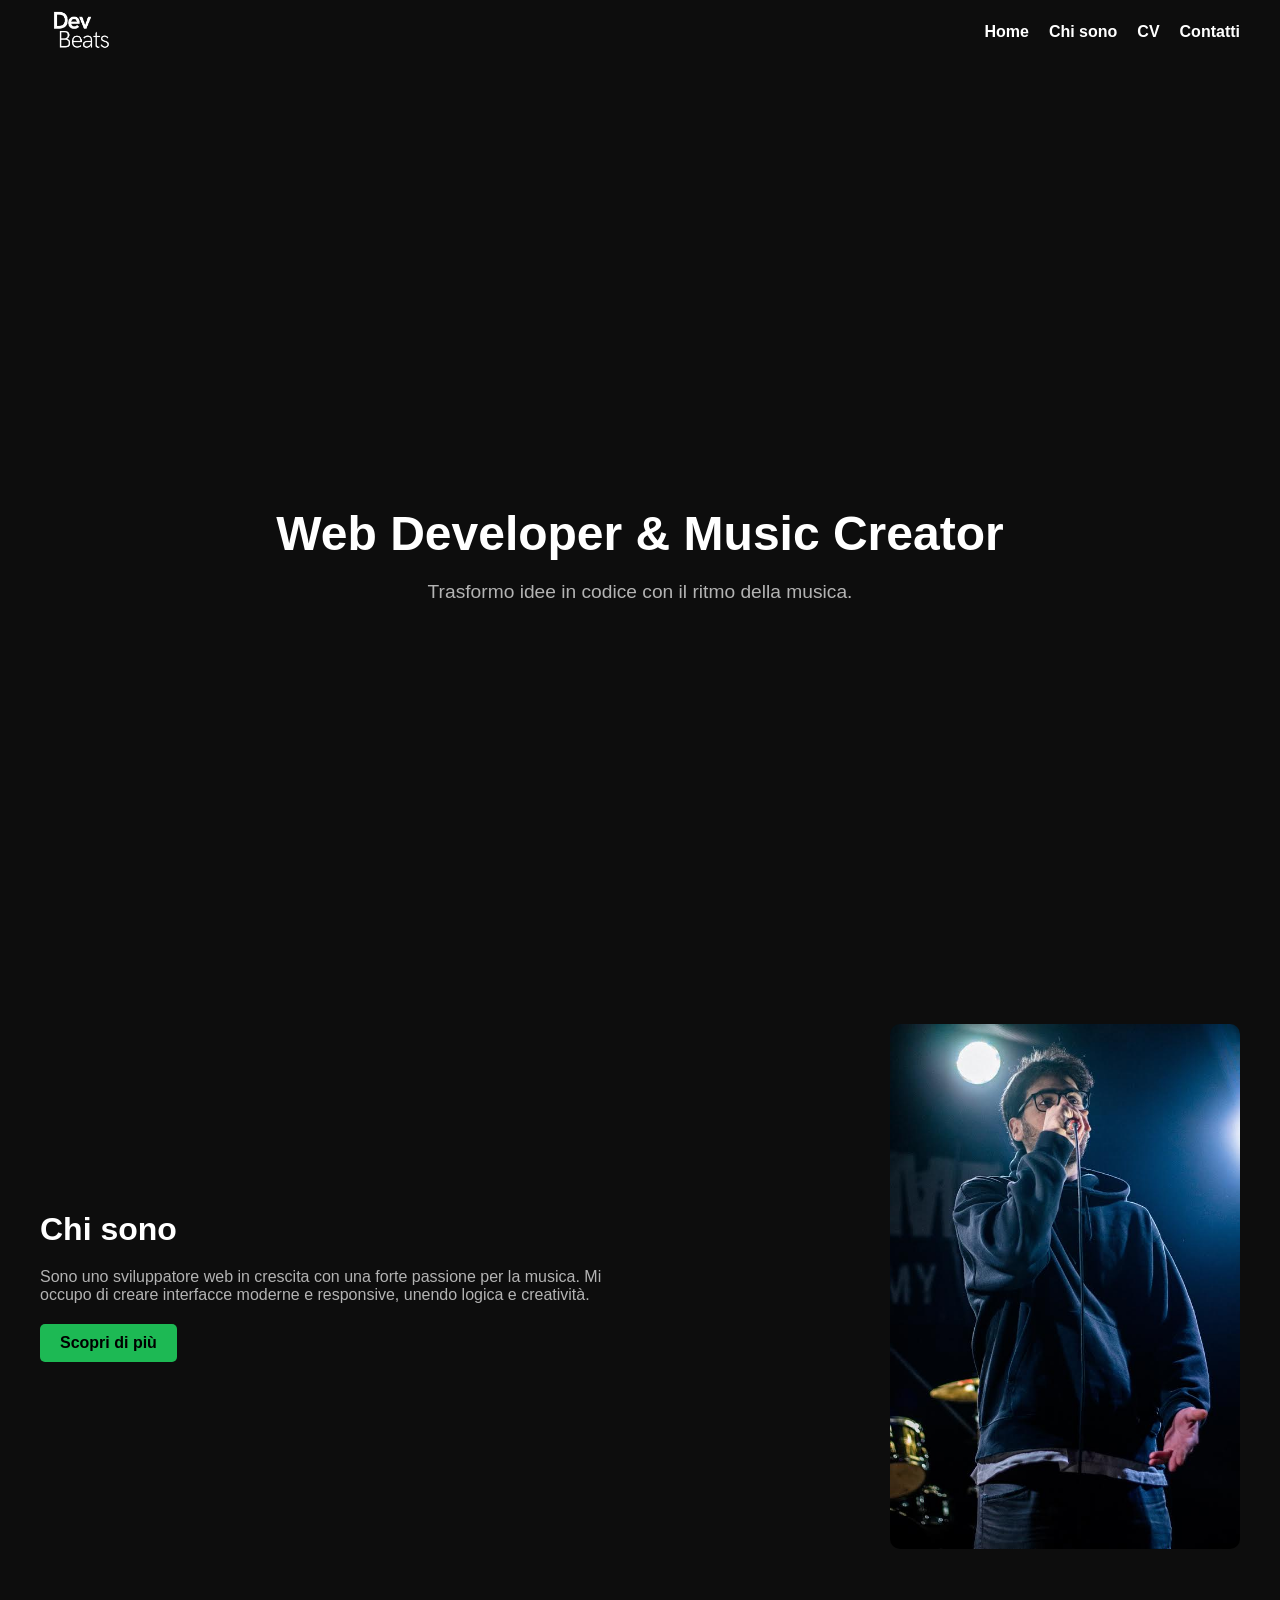
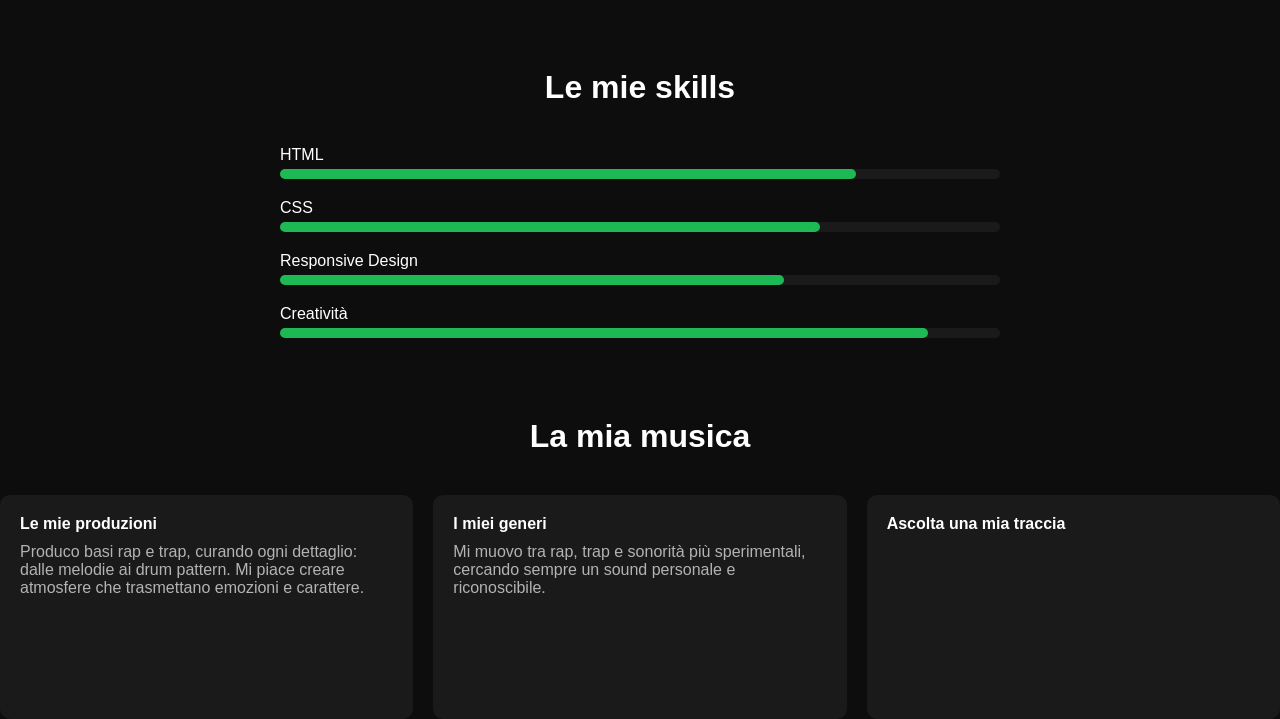
==== index.html @ 550ac45e "Add files via upload" ====
<!DOCTYPE html>
<html lang="it">
<head>
    <meta charset="UTF-8">
    <meta name="viewport" content="width=device-width, initial-scale=1.0">
    <title>DevBeats</title>

    <meta property="og:title" content="DevBeats - Web Developer & Music Creator">
    <meta property="og:description" content="Portfolio personale tra sviluppo web e musica rap. Scopri il mio mondo.">
    <meta property="og:image" content="https://imgur.com/a/rpEar39">
    <meta property="og:url" content="https://tuo-username.github.io/devbeats">
    <meta property="og:type" content="website">

    <link rel="stylesheet" href="css/style.css">
    <link rel="icon" href="images/icona.png" type="image/png">
</head>
<body>
    <header>
        <nav>
            <a href="index.html" class="logo">
                <img src="images/logo-devbeats.png" alt="DevBeats Logo">
            </a>
            <input type="checkbox" id="menu-check">
            <label for="menu-check" class="menu-check">☰</label>
            <ul>
                <li><a href="index.html">Home</a></li>
                <li><a href="index.html#about">Chi sono</a></li>
                <li><a href="cv.html">CV</a></li>
                <li><a href="contact.html">Contatti</a></li>
            </ul>
        </nav>
    </header>
    <section class="hero">
        <h2>Web Developer & Music Creator</h2>
            <p>Trasformo idee in codice con il ritmo della musica.</p>
    </section>

    <section class="about-preview" id="about">
        <div class="about-text">
            <h3>Chi sono</h3>
                <p>
                    Sono uno sviluppatore web in crescita con una forte passione per la musica.
                    Mi occupo di creare interfacce moderne e responsive, unendo logica e creatività.
                </p>
                <a href="about.html" class="btn">Scopri di più</a>
        </div>
        <div class="about-image">
            <img src="images/me.jpg" alt="Foto profilo">
        </div>
    </section>
    
    <section class="skills">
        <h3>Le mie skills</h3>

        <div class="skill">
            <p>HTML</p>
            <div class="progress">
            <div class="progress-bar html"></div>
            </div>
        </div>

        <div class="skill">
            <p>CSS</p>
            <div class="progress">
                <div class="progress-bar css"></div>
            </div>
        </div>

        <div class="skill">
            <p>Responsive Design</p>
            <div class="progress">
                <div class="progress-bar responsive"></div>
            </div>
        </div>

        <div class="skill">
            <p>Creatività</p>
            <div class="progress">
                <div class="progress-bar creativity"></div>
            </div>
        </div>
    </section>

    <section class="music">
        <h3>La mia musica</h3>

        <div class="music-container">
            <div class="music-card">
                <h4>Le mie produzioni</h4>
                <p> Produco basi rap e trap, curando ogni dettaglio: dalle melodie ai drum pattern.
                    Mi piace creare atmosfere che trasmettano emozioni e carattere.</p>
            </div>

            <div class="music-card">
                <h4>I miei generi</h4>
                <p>Mi muovo tra rap, trap e sonorità più sperimentali, cercando sempre un sound personale
                    e riconoscibile.</p>
            </div>

            <div class="music-card">
                <h4>Ascolta una mia traccia</h4>

                <iframe data-testid="embed-iframe" style="border-radius:12px" 
                src="https://open.spotify.com/embed/track/0BJVcvoENjmRKwo82wASG0?utm_source=generator&theme=0" 
                width="100%" height="152" frameBorder="0" allowfullscreen="" allow="autoplay;
                 clipboard-write; encrypted-media; fullscreen; picture-in-picture" loading="lazy">
                </iframe>

            </div>
        </div>
    </section>
</body>
</html>
---- css/style.css ----
* {
    margin: 0;
    padding: 0;
    box-sizing: border-box;
}

body {
    margin: 0;
    font-family: Arial, sans-serif;
    background-color: #0d0d0d;
    color: white;
}

.logo img {
    height: 40px;
    cursor: pointer;
} 

nav {
    display: flex;
    justify-content: space-between;
    align-items: center;
    padding: 10px 40px;
    top: 0;
}

nav a {
    position: relative;
    font-weight: bold;
}

nav a::after {
    content: "";
    position: absolute;
    width: 0;
    height: 2px;
    background: #1db954;
    left: 0;
    bottom: 0;
    transition: 0.3s;
}

nav a:hover::after {
    width: 100%;
} 

header {
    position: sticky;
    top: 0;
    background-color: #0d0d0d;
    z-index: 1000;
}

ul {
    display: flex;
    list-style: none;
    gap: 20px;
}

a {
    color: white;
    text-decoration: none;
}

.hero {
    min-height: 100vh;
    display: flex;
    flex-direction: column;
    justify-content: center;
    align-items: center;
    text-align: center;
    padding-top: 80px;
}

.hero h2 {
    font-size: 3rem;
    margin-bottom: 20px;
}

.hero p {
    font-size: 1.2rem;
    color: #b3b3b3;
}

.menu-check {
    display: none;
    font-size: 30px;
    cursor: pointer;
} 

#menu-check {
    display: none;
}

@media (max-width: 768px) {

    nav {
        flex-wrap: wrap;
    }

    .menu-check {
        display: block;
    }

    ul {
        display: none;
        flex-direction: column;
        align-items: flex-end;
        width: 100%;
        background-color: #0d0d0d;
        padding: 10px 20px;
    }

    ul li {
        margin: 10px 0;
    }

    #menu-check:checked + .menu-check + ul {
        display: flex;
    }

    .hero h2 {
        font-size: 2rem;
    }

    .hero p {
        font-size: 1rem;
        padding: 0 20px;
    }

    .about-preview {
        flex-direction: column;
        text-align: center;
    }

    .skills {
        padding: 40px 20px;
    }

    .music-container {
        display: grid;
        grid-template-columns: 1fr !important;
    }

    .contact {
    padding: 40px 20px;
    }

    .cv {
    padding: 40px 20px;
    }
}

.about-preview {
    display: flex;
    align-items: center;
    justify-content: space-between;
    padding: 60px 40px;
    gap: 40px;
}

.about-text {
    flex: 1;
}

.about-text h3 {
    font-size: 2rem;
    margin-bottom: 20px;
}

.about-text p {
    color: #b3b3b3;
    margin-bottom: 20px;
}

.btn {
    display: inline-block;
    padding: 10px 20px;
    background-color: #1db954;
    color: black;
    text-decoration: none;
    border-radius: 5px;
    font-weight: bold;
}

.about-image {
    flex: 1;
    display: flex;
    justify-content: flex-end;
}

.about-image img {
    width: 100%;
    max-width: 350px;
    border-radius: 10px;
}

html {
    scroll-behavior: smooth;
}

.skills {
    padding: 60px 40px;
    max-width: 800px;
    margin: auto;
}

.skills h3 {
    text-align: center;
    font-size: 2rem;
    margin-bottom: 40px;
}

.skill {
    margin-bottom: 20px;
}

.skill p {
    margin-bottom: 5px;
}

.progress {
    width: 100%;
    height: 10px;
    background-color: #1a1a1a;
    border-radius: 5px;
}

.progress-bar {
    height: 100%;
    background-color: #1db954;
    border-radius: 5px;
    width: 0;
    animation: load 2s forwards;
}

.html {
    width: 80%;
}

.css {
    width: 75%;
}

.responsive {
    width: 70%;
}

.creativity {
    width: 90%;
}


@keyframes load {
    from {
        width: 0;
    }
}

.music h3 {
    text-align: center;
    font-size: 2rem;
    margin-bottom: 40px;
}

.music-container {
    display: grid;
    grid-template-columns: repeat(3, 1fr);
    gap: 20px;
}

.music-card {
    background-color: #1a1a1a;
    padding: 20px;
    border-radius: 10px;
    transition: 0.3s;
}

.music-card:hover {
    transform: translateY(-5px);
}

.music-card h4 {
    margin-bottom: 10px;
}

.music-card p {
    color: #b3b3b3;
}

.music-card iframe {
    width: 100%;
    max-width: 100%;
}

.contact {
    padding: 60px 40px;
    max-width: 600px;
    margin: auto;
    text-align: center;
}

.contact h2 {
    margin-bottom: 30px;
}

form {
    display: flex;
    flex-direction: column;
    gap: 15px;
}

input, textarea {
    padding: 10px;
    border: none;
    border-radius: 5px;
    outline: none;
}

textarea {
    min-height: 120px;
    resize: none;
}

button {
    padding: 10px;
    background-color: #1db954;
    border: none;
    border-radius: 5px;
    font-weight: bold;
    cursor: pointer;
}

input:focus, textarea:focus {
    border: 1px solid #1db954;
}

.cv {
    padding: 60px 40px;
    max-width: 800px;
    margin: auto;
}

.cv h2 {
    text-align: center;
    margin-bottom: 40px;
}

.cv-section {
    margin-bottom: 30px;
}

.cv-section h3 {
    margin-bottom: 10px;
    color: #1db954;
}

.cv-section p {
    color: #b3b3b3;
}

.cv-section ul {
    list-style: none;
    padding: 0;
}

.cv-section ul li {
    margin-bottom: 5px;
}
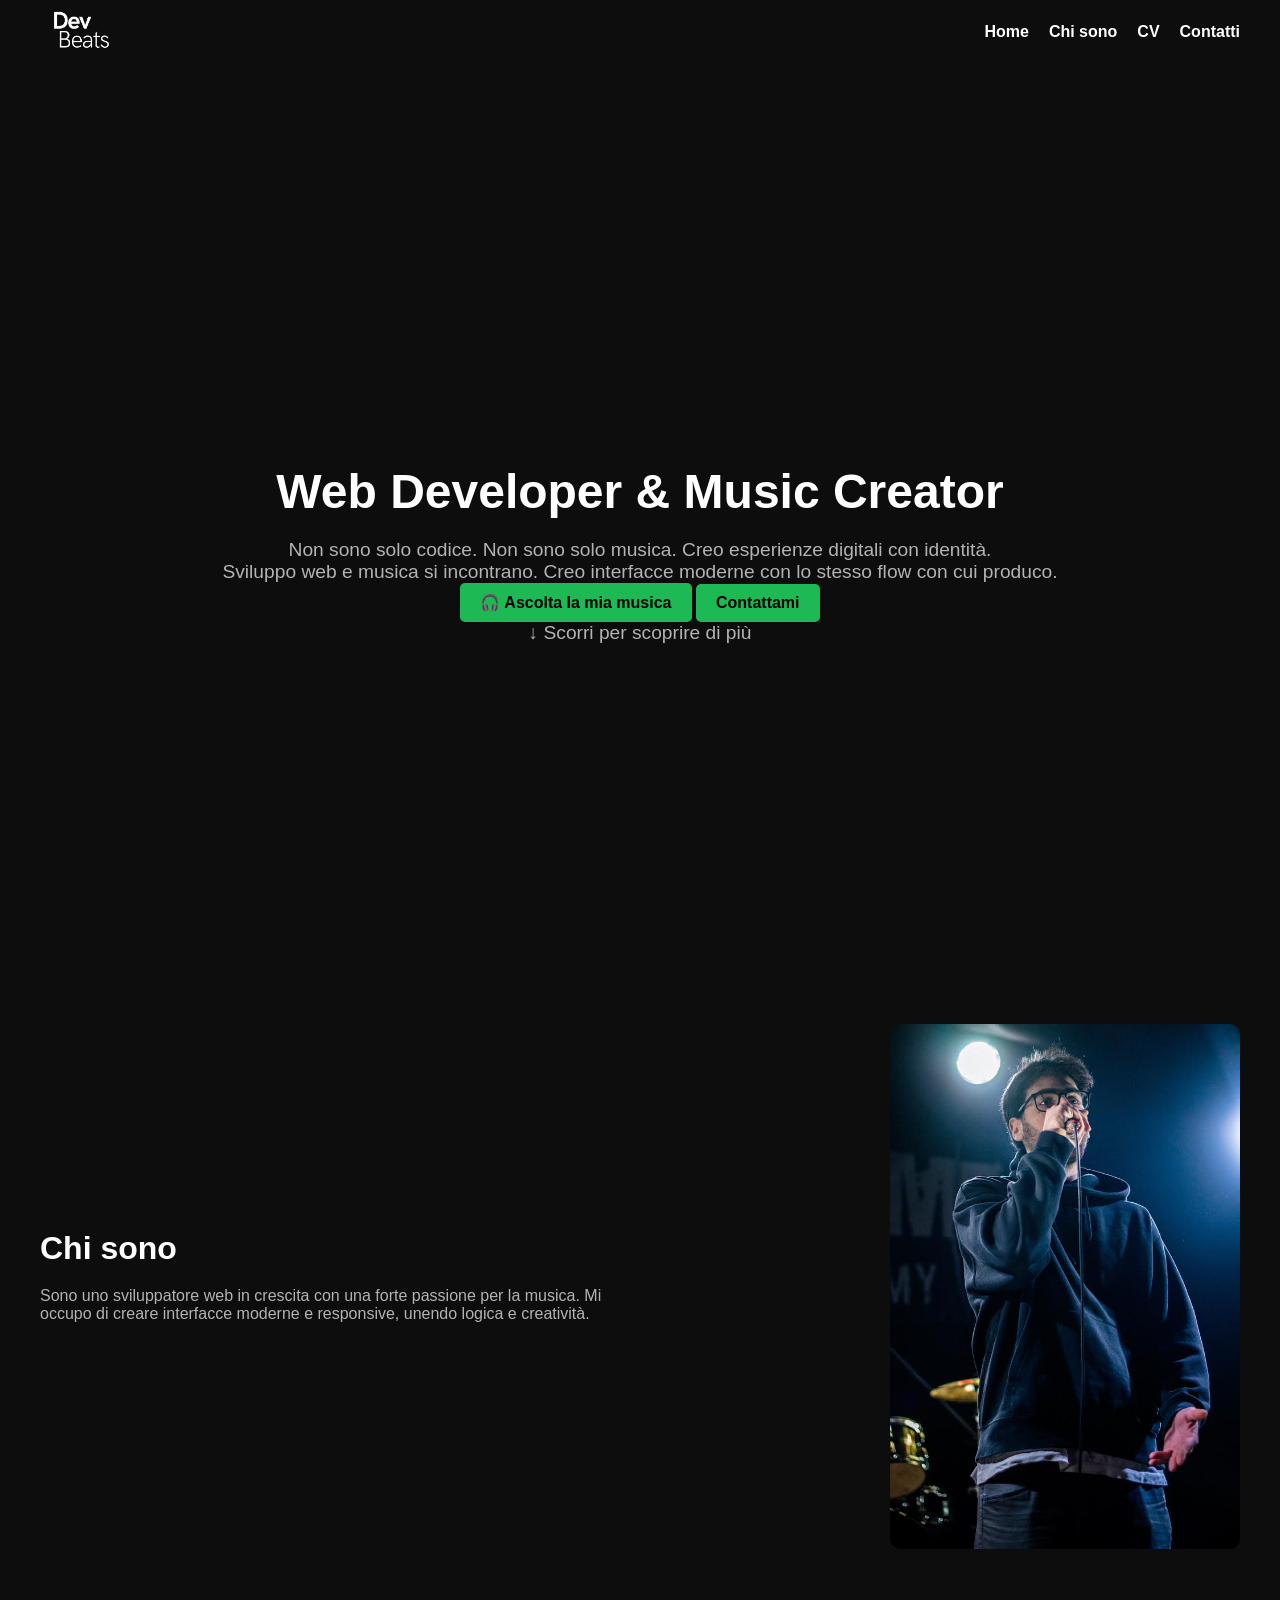
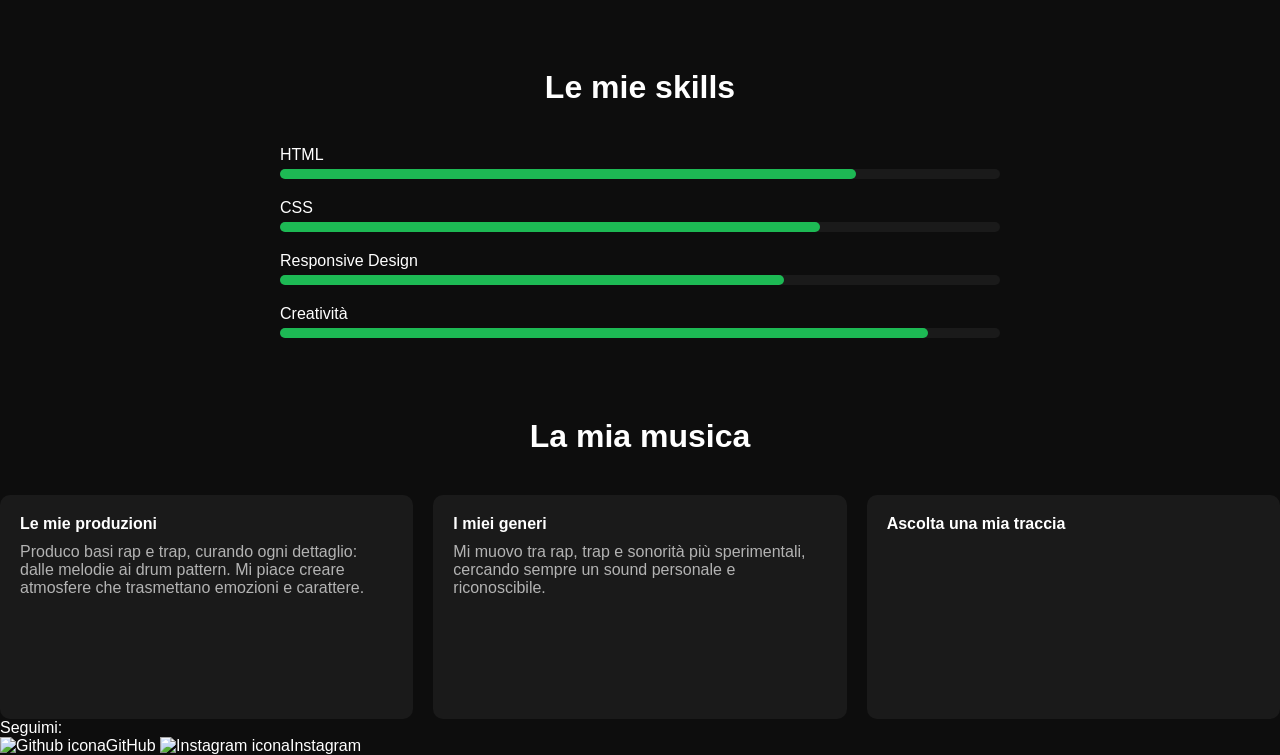
==== commit 7e29b388: "Update index.html" ====
--- a/index.html
+++ b/index.html
@@ -8,7 +8,7 @@
     <meta property="og:title" content="DevBeats - Web Developer & Music Creator">
     <meta property="og:description" content="Portfolio personale tra sviluppo web e musica rap. Scopri il mio mondo.">
     <meta property="og:image" content="https://imgur.com/a/rpEar39">
-    <meta property="og:url" content="https://tuo-username.github.io/devbeats">
+    <meta property="og:url" content="https://angelobrigante5-bit.github.io/devbeats/">
     <meta property="og:type" content="website">
 
     <link rel="stylesheet" href="css/style.css">
@@ -30,9 +30,23 @@
             </ul>
         </nav>
     </header>
+
     <section class="hero">
+
         <h2>Web Developer & Music Creator</h2>
-            <p>Trasformo idee in codice con il ritmo della musica.</p>
+            <p class="hero-sub">
+                Non sono solo codice. Non sono solo musica.  
+                Creo esperienze digitali con identità.
+            </p>
+            <p>
+                Sviluppo web e musica si incontrano.  
+                Creo interfacce moderne con lo stesso flow con cui produco.
+            </p>
+            <div class="hero-buttons">
+                <a href="https://open.spotify.com/intl-it/artist/7aXuZ8SCLWf0OJumdWnYHZ" target="_blank" class="btn">🎧 Ascolta la mia musica</a>
+                <a href="contact.html" class="btn">Contattami</a>
+            </div>
+            <p class="scroll-hint">↓ Scorri per scoprire di più</p>
     </section>
 
     <section class="about-preview" id="about">
@@ -42,44 +56,45 @@
                     Sono uno sviluppatore web in crescita con una forte passione per la musica.
                     Mi occupo di creare interfacce moderne e responsive, unendo logica e creatività.
                 </p>
-                <a href="about.html" class="btn">Scopri di più</a>
         </div>
         <div class="about-image">
             <img src="images/me.jpg" alt="Foto profilo">
         </div>
     </section>
     
-    <section class="skills">
-        <h3>Le mie skills</h3>
+    <main>
+        <section class="skills">
+            <h3>Le mie skills</h3>
 
-        <div class="skill">
-            <p>HTML</p>
-            <div class="progress">
-            <div class="progress-bar html"></div>
+            <div class="skill">
+                <p>HTML</p>
+                <div class="progress">
+                <div class="progress-bar html"></div>
+                </div>
             </div>
-        </div>
 
-        <div class="skill">
-            <p>CSS</p>
-            <div class="progress">
-                <div class="progress-bar css"></div>
+            <div class="skill">
+                <p>CSS</p>
+                <div class="progress">
+                    <div class="progress-bar css"></div>
+                </div>
             </div>
-        </div>
 
-        <div class="skill">
-            <p>Responsive Design</p>
-            <div class="progress">
-                <div class="progress-bar responsive"></div>
+            <div class="skill">
+                <p>Responsive Design</p>
+                <div class="progress">
+                    <div class="progress-bar responsive"></div>
+                </div>
             </div>
-        </div>
 
-        <div class="skill">
-            <p>Creatività</p>
-            <div class="progress">
-                <div class="progress-bar creativity"></div>
+            <div class="skill">
+                <p>Creatività</p>
+                <div class="progress">
+                    <div class="progress-bar creativity"></div>
+                </div>
             </div>
-        </div>
-    </section>
+        </section>
+    </main>
 
     <section class="music">
         <h3>La mia musica</h3>
@@ -109,5 +124,11 @@
             </div>
         </div>
     </section>
+
+    <footer class="footer">
+        <p>Seguimi:</p>
+        <a href="https://github.com/angelobrigante5-bit"  target="_blank"><img class="img-icon" src="images/GitHub_icon.svg" alt="Github icona" height="20" >GitHub</a>
+        <a href="https://www.instagram.com/claudio.kilben/" target="_blank"><img class="img-icon" src="images/Instagram_icon.png" alt="Instagram icona" height="20" >Instagram</a>
+    </footer>
 </body>
-</html>+</html>
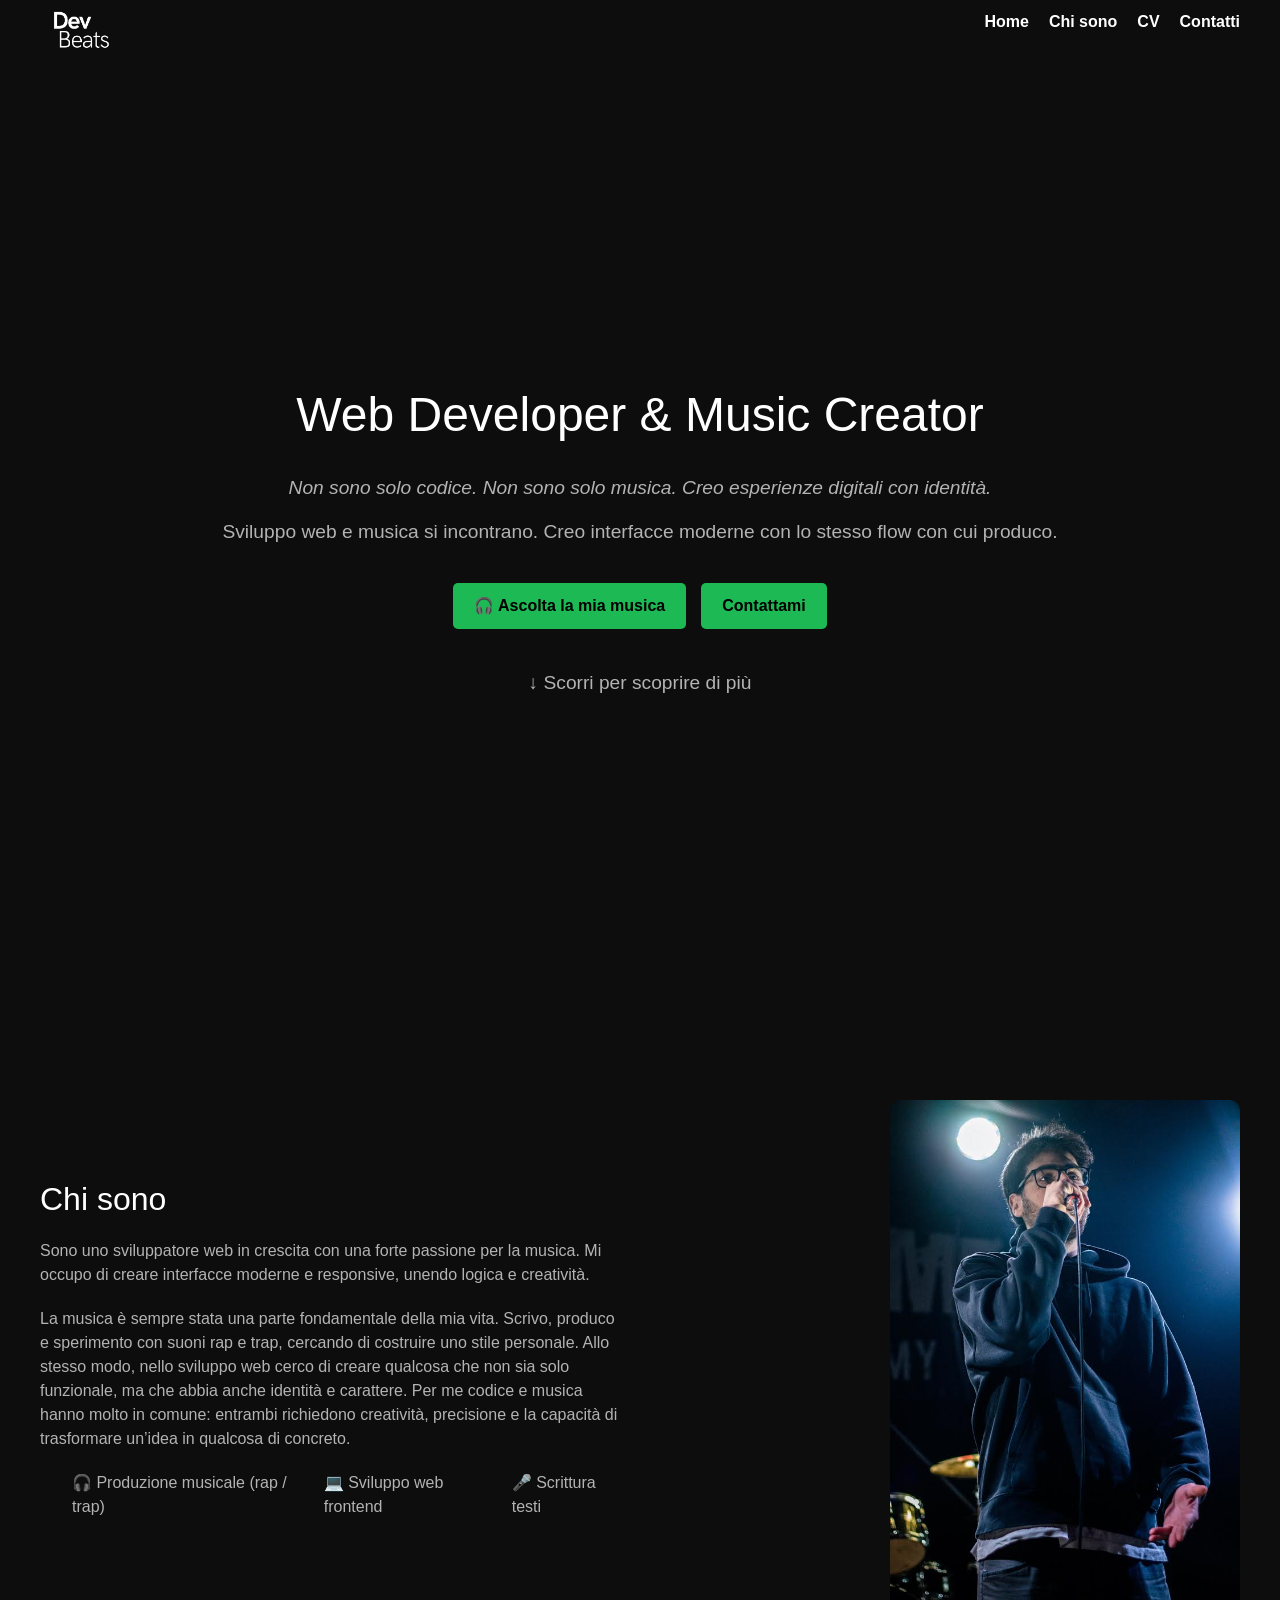
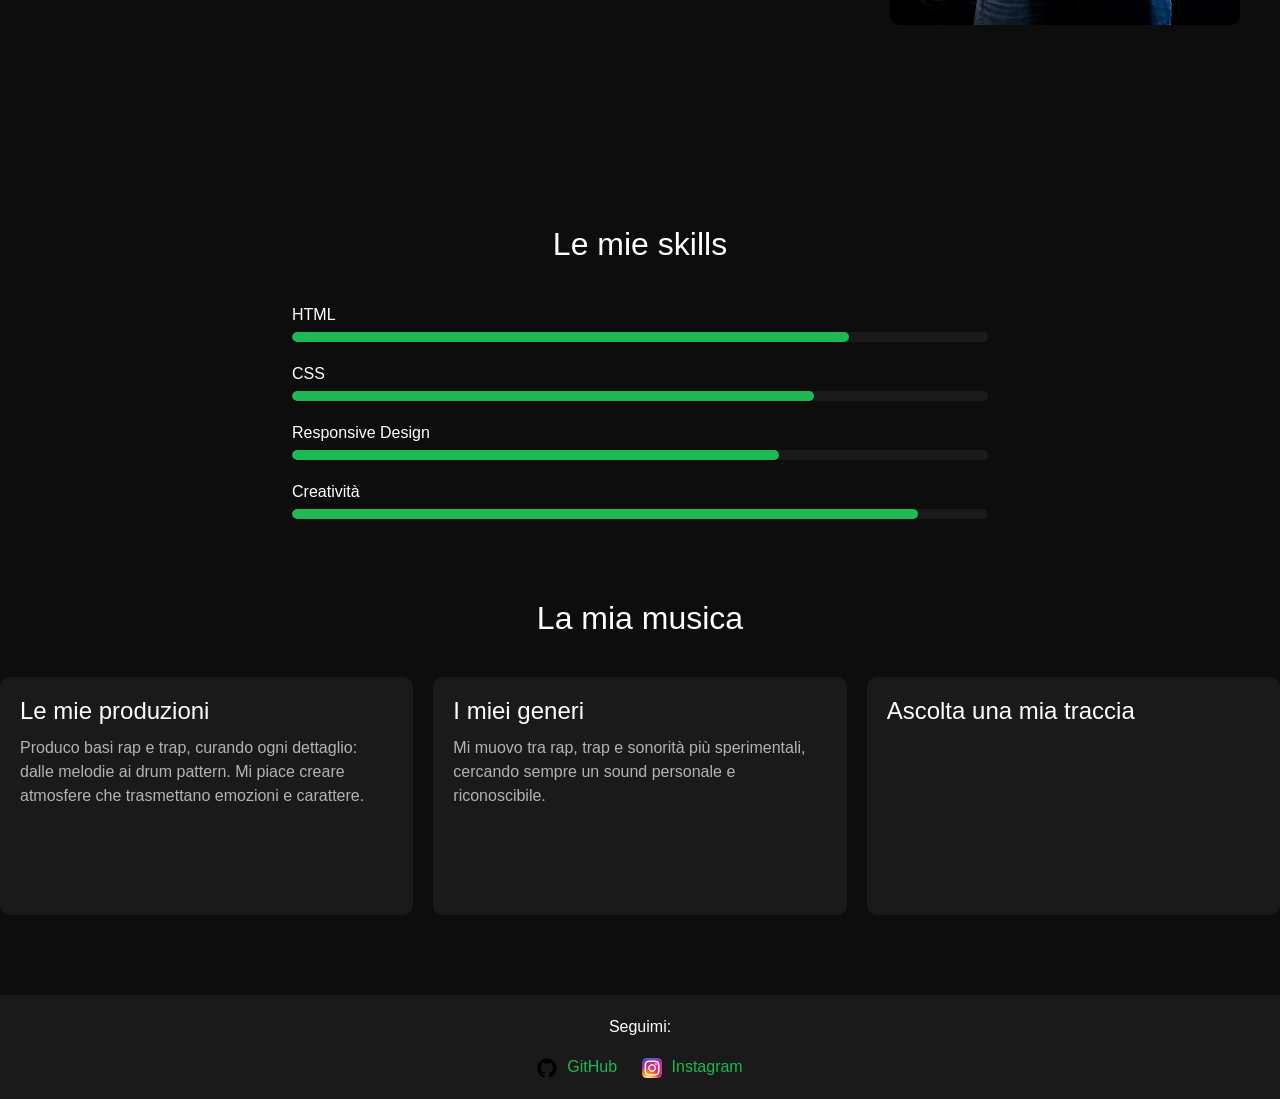
==== commit b36c93cf: "Add files via upload" ====
--- a/index.html
+++ b/index.html
@@ -11,8 +11,10 @@
     <meta property="og:url" content="https://angelobrigante5-bit.github.io/devbeats/">
     <meta property="og:type" content="website">
 
+    <link href="https://cdn.jsdelivr.net/npm/bootstrap@5.3.0/dist/css/bootstrap.min.css" rel="stylesheet">
     <link rel="stylesheet" href="css/style.css">
     <link rel="icon" href="images/icona.png" type="image/png">
+    
 </head>
 <body>
     <header>
@@ -56,6 +58,21 @@
                     Sono uno sviluppatore web in crescita con una forte passione per la musica.
                     Mi occupo di creare interfacce moderne e responsive, unendo logica e creatività.
                 </p>
+                <p>
+                    La musica è sempre stata una parte fondamentale della mia vita. 
+                    Scrivo, produco e sperimento con suoni rap e trap, cercando di costruire uno stile personale.
+
+                    Allo stesso modo, nello sviluppo web cerco di creare qualcosa che non sia solo funzionale,
+                    ma che abbia anche identità e carattere.
+
+                    Per me codice e musica hanno molto in comune: entrambi richiedono creatività,
+                    precisione e la capacità di trasformare un’idea in qualcosa di concreto.
+                </p>
+                <ul class="about-list">
+                    <li>🎧 Produzione musicale (rap / trap)</li>
+                    <li>💻 Sviluppo web frontend</li>
+                    <li>🎤 Scrittura testi</li>
+                </ul>
         </div>
         <div class="about-image">
             <img src="images/me.jpg" alt="Foto profilo">
@@ -64,33 +81,36 @@
     
     <main>
         <section class="skills">
-            <h3>Le mie skills</h3>
+            <div class="container">
 
-            <div class="skill">
-                <p>HTML</p>
-                <div class="progress">
-                <div class="progress-bar html"></div>
+                <h3>Le mie skills</h3>
+
+                <div class="skill">
+                    <p>HTML</p>
+                    <div class="progress">
+                        <div class="progress-bar html"></div>
+                    </div>
                 </div>
-            </div>
 
-            <div class="skill">
-                <p>CSS</p>
-                <div class="progress">
-                    <div class="progress-bar css"></div>
+                <div class="skill">
+                    <p>CSS</p>
+                    <div class="progress">
+                       <div class="progress-bar css"></div>
+                    </div>
                 </div>
-            </div>
 
-            <div class="skill">
-                <p>Responsive Design</p>
-                <div class="progress">
-                    <div class="progress-bar responsive"></div>
+                <div class="skill">
+                    <p>Responsive Design</p>
+                    <div class="progress">
+                        <div class="progress-bar responsive"></div>
+                    </div>
                 </div>
-            </div>
 
-            <div class="skill">
-                <p>Creatività</p>
-                <div class="progress">
-                    <div class="progress-bar creativity"></div>
+                <div class="skill">
+                    <p>Creatività</p>
+                    <div class="progress">
+                        <div class="progress-bar creativity"></div>
+                    </div>
                 </div>
             </div>
         </section>
@@ -131,4 +151,4 @@
         <a href="https://www.instagram.com/claudio.kilben/" target="_blank"><img class="img-icon" src="images/Instagram_icon.png" alt="Instagram icona" height="20" >Instagram</a>
     </footer>
 </body>
-</html>
+</html>
--- a/css/style.css
+++ b/css/style.css
@@ -5,6 +5,9 @@
 }
 
 body {
+    display: flex;
+    flex-direction: column;
+    min-height: 100vh;
     margin: 0;
     font-family: Arial, sans-serif;
     background-color: #0d0d0d;
@@ -57,6 +60,10 @@
     gap: 20px;
 }
 
+section {
+    margin-bottom: 80px;
+}
+
 a {
     color: white;
     text-decoration: none;
@@ -72,6 +79,12 @@
     padding-top: 80px;
 }
 
+.hero h2,
+.hero p {
+    position: relative;
+    z-index: 1;
+} 
+
 .hero h2 {
     font-size: 3rem;
     margin-bottom: 20px;
@@ -80,6 +93,30 @@
 .hero p {
     font-size: 1.2rem;
     color: #b3b3b3;
+}
+
+.hero-buttons {
+    margin-top: 20px;
+    display: flex;
+    gap: 15px;
+}
+
+.btn.secondary {
+    background-color: transparent;
+    border: 1px solid #1db954;
+    color: #1db954;
+}
+
+.hero-sub {
+    margin-top: 10px;
+    color: #b3b3b3;
+    font-style: italic;
+}
+
+.scroll-hint {
+    margin-top: 40px;
+    font-size: 0.9rem;
+    color: #777;
 }
 
 .menu-check {
@@ -102,7 +139,7 @@
         display: block;
     }
 
-    ul {
+    nav ul {
         display: none;
         flex-direction: column;
         align-items: flex-end;
@@ -115,7 +152,7 @@
         margin: 10px 0;
     }
 
-    #menu-check:checked + .menu-check + ul {
+    #menu-check:checked + .menu-check + nav ul {
         display: flex;
     }
 
@@ -183,6 +220,10 @@
     font-weight: bold;
 }
 
+.btn:hover {
+    background-color: #17a74a;
+}
+
 .about-image {
     flex: 1;
     display: flex;
@@ -193,6 +234,16 @@
     width: 100%;
     max-width: 350px;
     border-radius: 10px;
+}
+
+.about-list {
+    margin-top: 20px;
+    list-style: none;
+}
+
+.about-list li {
+    margin-bottom: 10px;
+    color: #b3b3b3;
 }
 
 html {
@@ -274,6 +325,7 @@
     padding: 20px;
     border-radius: 10px;
     transition: 0.3s;
+    min-height: 200px;
 }
 
 .music-card:hover {
@@ -308,6 +360,10 @@
     display: flex;
     flex-direction: column;
     gap: 15px;
+}
+
+main {
+    flex: 1;
 }
 
 input, textarea {
@@ -366,4 +422,20 @@
 
 .cv-section ul li {
     margin-bottom: 5px;
+}
+
+.footer {
+    text-align: center;
+    padding: 20px;
+    background-color: #1a1a1a;
+    margin-top: auto;
+}
+
+.footer a {
+    margin: 0 10px;
+    color: #1db954;
+}
+
+.img-icon{
+    padding-right: 10px;
 }
